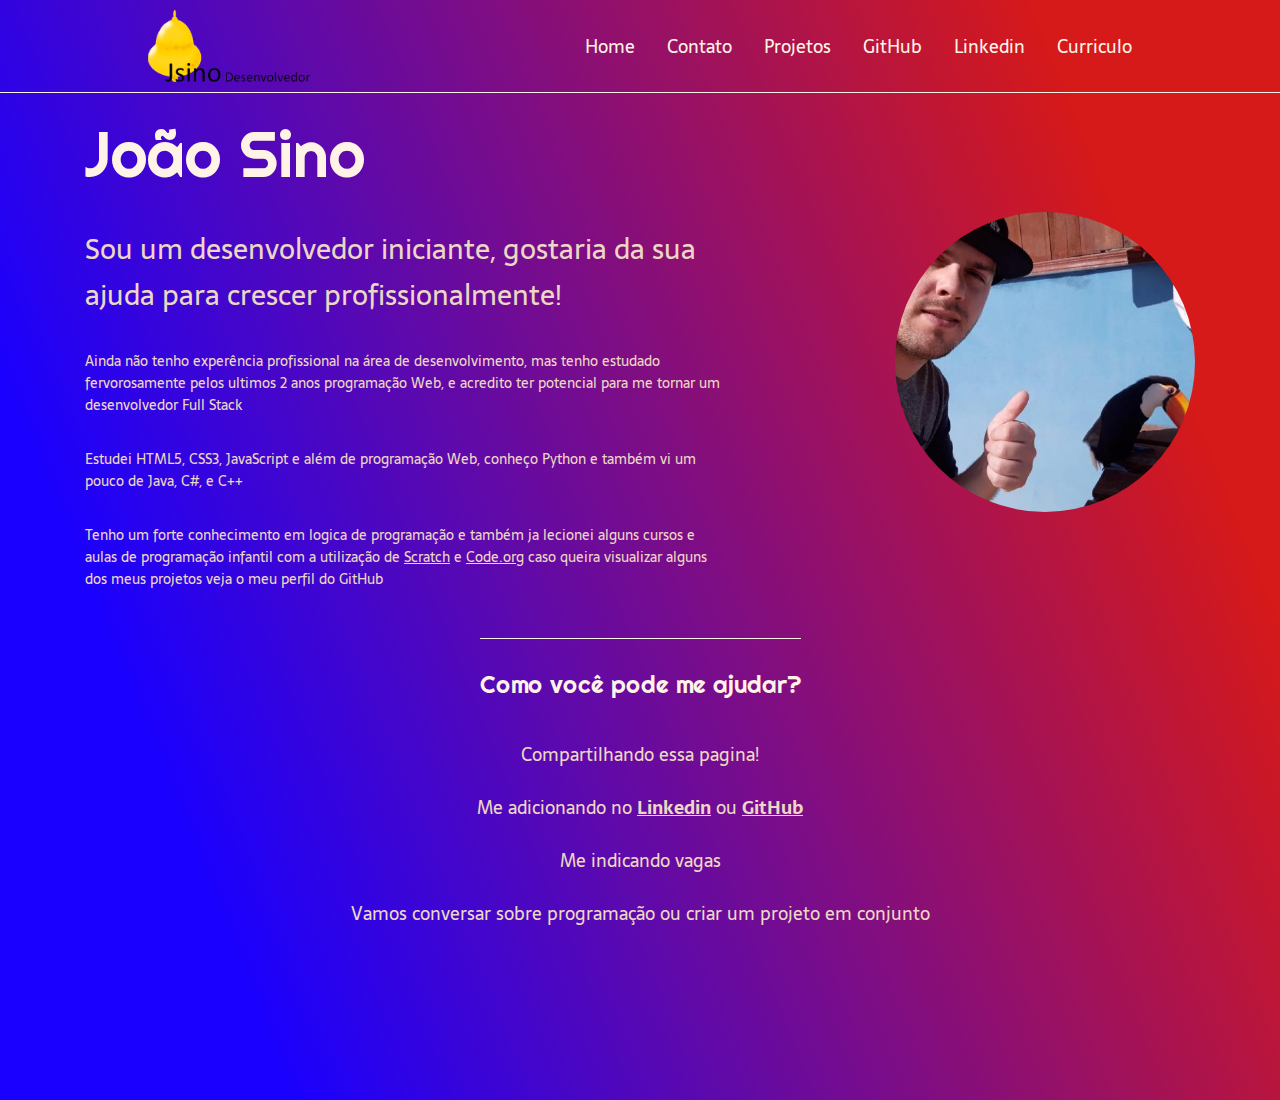
==== index.html @ 68c11166 "Update index.html" ====
<!DOCTYPE html>
<html lang="pt-br">
  <head>
    <meta charset="UTF-8" />
    <meta http-equiv="X-UA-Compatible" content="IE=edge" />
    <meta name="viewport" content="width=device-width, initial-scale=1.0" />
    <link rel="stylesheet" href="estilo.css" />
    <meta
      name="description"
      content="Um Desenvolvedor que pretende mudar o mundo"
    />
    <title>Landing Page - João Sino</title>
  </head>
  <body>
    <header class="cabecalho">
      <img
        class="cabecalho-imagem"
        src="./midia/Camada 1.png"
        alt="Logo João Sino"
      />
      <nav class="cabecalho-menu">
        <a class="cabecalho-menu-item" href="index.html">Home</a>
        <a class="cabecalho-menu-item" href="contato.html">Contato</a>
        <a class="cabecalho-menu-item" href="projetos.html">Projetos</a>
        <a class="cabecalho-menu-item" href="https://github.com/Joaosino" target="_blank">GitHub</a>
        <a class="cabecalho-menu-item" href="https://www.linkedin.com/in/jo%C3%A3o-sino-b85ba9a8/" target="_blank">Linkedin</a>
        <a class="cabecalho-menu-item" href="/midia/CV joão Sino_v1.pdf" download="Curriculo João Sino" >Curriculo</a>
      </nav>
    </header>
    <main class="conteudo">
      <section class="conteudo-principal">
        <div class="conteudo-principal-escrito">
          <h1 class="conteudo-principal-escrito-titulo">João Sino</h1>
          <h2 class="conteudo-principal-escrito-subtitulo">
            Sou um desenvolvedor iniciante, gostaria da sua ajuda para crescer
            profissionalmente!
          </h2>
          <p class="conteudo-principal-escrito-paragrafo">
            Ainda não tenho experência profissional na área de desenvolvimento,
            mas tenho estudado fervorosamente pelos ultimos 2 anos programação
            Web, e acredito ter potencial para me tornar um desenvolvedor Full
            Stack
          </p>
          <p class="conteudo-principal-escrito-paragrafo">
            Estudei HTML5, CSS3, JavaScript e além de programação Web, conheço
            Python e também vi um pouco de Java, C#, e C++
          </p>
          <p class="conteudo-principal-escrito-paragrafo">
            Tenho um forte conhecimento em logica de programação e também ja
            lecionei alguns cursos e aulas de programação infantil com a
            utilização de
            <a href="https://scratch.mit.edu/" target="_blank">Scratch</a> e
            <a href="https://code.org/" target="_blank">Code.org</a> caso queira
            visualizar alguns dos meus projetos veja o meu perfil do GitHub
          </p>
        </div>
        <img
          class="conteudo-secundario-imagem"
          src="/midia/foto-capa.jpg"
          alt="Foto João Sino e um tucano"
        />
      </section>
      <section class="conteudo-secundario">
        <h3 class="conteudo-secundario-subtitulo">Como você pode me ajudar?</h3>
        <p class="conteudo-secundario-paragrafo">Compartilhando essa pagina!</p>
        <p class="conteudo-secundario-paragrafo">
          Me adicionando no
          <strong
            ><a
              href="https://www.linkedin.com/in/jo%C3%A3o-sino-b85ba9a8/"
              target="_blank"
              >Linkedin</a
            ></strong
          >
          ou <a href="https://github.com/Joaosino" target="_blank">GitHub</a>
        </p>
        <p class="conteudo-secundario-paragrafo">Me indicando vagas</p>
        <p class="conteudo-secundario-paragrafo">
          Vamos conversar sobre programação ou criar um projeto em conjunto
        </p>
      </section>
    </main>
  </body>
</html>
---- estilo.css ----
@import url('https://fonts.googleapis.com/css2?family=Righteous&family=Sarala:wght@400;700&display=swap');

*{
  margin: 0;
  padding: 0;
  box-sizing: border-box;
  text-decoration: none;
  
}
body{
  font-size: 100%;
  background: linear-gradient(68.15deg, rgba(25, 0, 255, 1) 16.62%, rgb(214, 25, 25) 85.61%);
  background-repeat: no-repeat;
  height: 1100px;  
  background-size: cover;
  
}
.cabecalho{
  display: flex;
  flex-direction: row;
  align-items: center;
  justify-content: space-around;
  padding: 10px;
  border-bottom: 0.4px solid #fff2e7;
}

.cabecalho-imagem{
  height: 72px;
}
.cabecalho-menu{
  display: flex;
  gap: 32px;
}
.cabecalho-menu-item{
  font-family: 'Sarala', sans-serif;
  color: #fff2e7;    
  font-weight: 400;
  font-size: 18px;
}
.conteudo{
  margin-bottom: 48px;
}
.conteudo-principal{
  margin-top: 20px;
  display: flex;
  flex-direction: row;
  align-items: center;
  justify-content: space-around;
  width: 100%;
}
.conteudo-principal-escrito{
  display: flex;
  flex-direction: column;
  gap: 32px; 
  width: 50%;
}
.conteudo-principal-escrito-titulo{
  font-family: 'Righteous', cursive;
  font-weight: 400;
  font-size: 64px;
  color: #fff2e7;
}
.conteudo-principal-escrito-subtitulo{
  font-family: 'Sarala', sans-serif;
  font-weight: 400;
  font-size: 28px;
  color: #ECD6C4;
}
.conteudo-principal-escrito-paragrafo{
  font-family: 'Sarala', sans-serif;
  font-weight: 200;
  font-size: 14px;
  color: #ECD6C4;
}
.conteudo-principal-escrito-paragrafo a{
  font-family: 'Sarala', sans-serif;
  font-weight: 400;
  font-size: 14px;
  color: #ECD6C4;
  text-decoration: underline;
}

.conteudo-principal-imagem{
  height: 430px;
  border-radius: 25%;
}
.conteudo-secundario{
  display: flex;
  flex-direction: column;
  align-items: center;
  gap: 24px;
  margin-top: 48px;
}
.conteudo-secundario-subtitulo{
  border-top: 0.4px solid #fff2e7;
  padding-top: 30px;
  font-family: 'Righteous', cursive;
  font-weight: 400;
  font-size: 24px;
  color: #fff2e7;
  margin-bottom: 16px;
}
.conteudo-secundario-paragrafo{
  font-family: 'Sarala', sans-serif;
  font-weight: 300;
  font-size: 18px;
  color: #ECD6C4;
}
.conteudo-secundario-paragrafo a{
  font-family: 'Sarala', sans-serif;
  font-weight: 700;
  font-size: 18px;
  color: #ECD6C4;
  text-decoration: underline;
  cursor: pointer;
}
.conteudo-secundario-imagem{
  margin-top: 20px;
  height: 300px;
  border-radius: 50%;
}
.conteudo-secundario-container{
  width: 90%;
  display: flex;
  flex-direction: row;
  align-items: center;
  justify-content: center;
  gap: 15px;
  flex-wrap: wrap;
}
.conteudo-secundario-projeto{
  width: 450px;
  height: 400px;
  border: 1px #ECD6C4 solid;
  border-radius: 5px;
  display: flex;
  flex-direction: column;
  align-items: center;
  justify-content: center;
  gap: 5px;
}

.conteudo-secundario-projeto .titulo{
  font-family: 'Righteous', cursive;
  font-weight: 700;
  font-size: 20px;
  color: #ECD6C4;
  margin-bottom: 10px;
  border-bottom: 1px #ECD6C4 solid;
}
.conteudo-secundario-projeto .imagem{
  height: 200px;
}
.conteudo-secundario-projeto .paragrafo{
  font-family: 'Sarala', sans-serif;
  font-weight: 200;
  font-size: 16px;
  color: #ECD6C4;
  width: 90%;
  margin-top: 20px;
}

.conteudo-principal-tabela{
  border: 1px #ECD6C4 solid;
  padding: 5px;
  height: 200px;
  border-radius: 8px;
}
.conteudo-principal-tabela-linha{
  font-size: 20px;
  font-family: 'Sarala', sans-serif;
  font-weight: 700;
  color: #ECD6C4;
  text-decoration: none;
  text-align: center;
}
.conteudo-principal-tabela-linha a{
  text-decoration: none;
  font-size: 20px;
  font-family: 'Sarala', sans-serif;
  font-weight: 700;
  color: #ECD6C4;
  text-decoration: none;
  text-align: center;
}
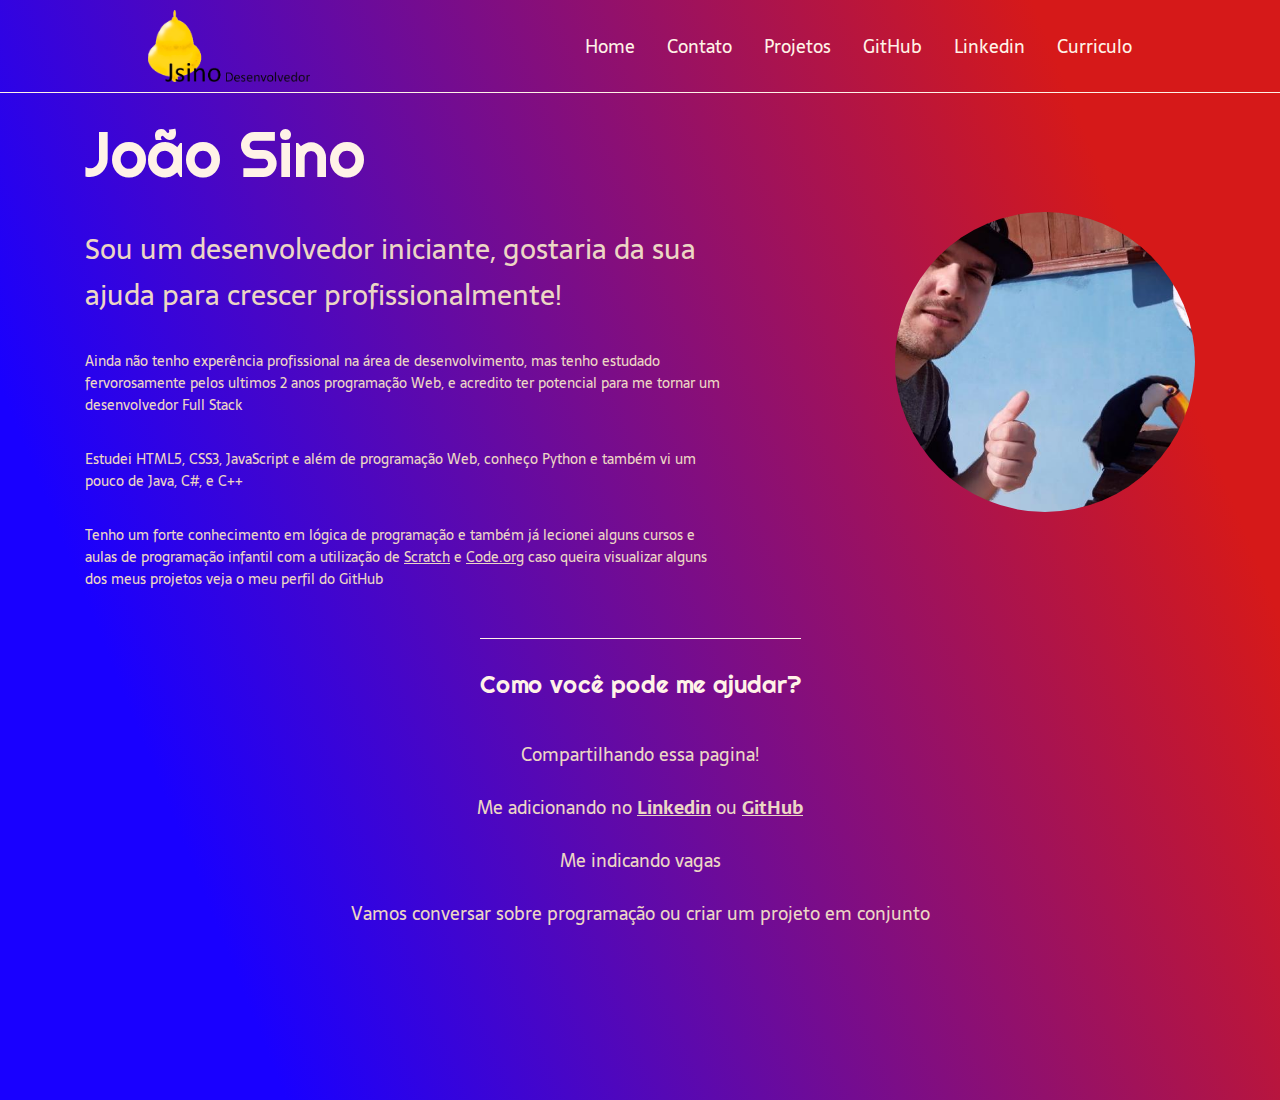
==== commit 610b5651: "Update index.html" ====
--- a/index.html
+++ b/index.html
@@ -15,7 +15,7 @@
     <header class="cabecalho">
       <img
         class="cabecalho-imagem"
-        src="./midia/Camada 1.png"
+        src="midia/Camada 1.png"
         alt="Logo João Sino"
       />
       <nav class="cabecalho-menu">
@@ -24,7 +24,7 @@
         <a class="cabecalho-menu-item" href="projetos.html">Projetos</a>
         <a class="cabecalho-menu-item" href="https://github.com/Joaosino" target="_blank">GitHub</a>
         <a class="cabecalho-menu-item" href="https://www.linkedin.com/in/jo%C3%A3o-sino-b85ba9a8/" target="_blank">Linkedin</a>
-        <a class="cabecalho-menu-item" href="/midia/CV joão Sino_v1.pdf" download="Curriculo João Sino" >Curriculo</a>
+        <a class="cabecalho-menu-item" href="midia/CV joão Sino_v1.pdf" download="Curriculo João Sino.pdf" >Curriculo</a>
       </nav>
     </header>
     <main class="conteudo">
@@ -46,7 +46,7 @@
             Python e também vi um pouco de Java, C#, e C++
           </p>
           <p class="conteudo-principal-escrito-paragrafo">
-            Tenho um forte conhecimento em logica de programação e também ja
+            Tenho um forte conhecimento em lógica de programação e também já
             lecionei alguns cursos e aulas de programação infantil com a
             utilização de
             <a href="https://scratch.mit.edu/" target="_blank">Scratch</a> e
@@ -56,7 +56,7 @@
         </div>
         <img
           class="conteudo-secundario-imagem"
-          src="/midia/foto-capa.jpg"
+          src="midia/foto-capa.jpg"
           alt="Foto João Sino e um tucano"
         />
       </section>
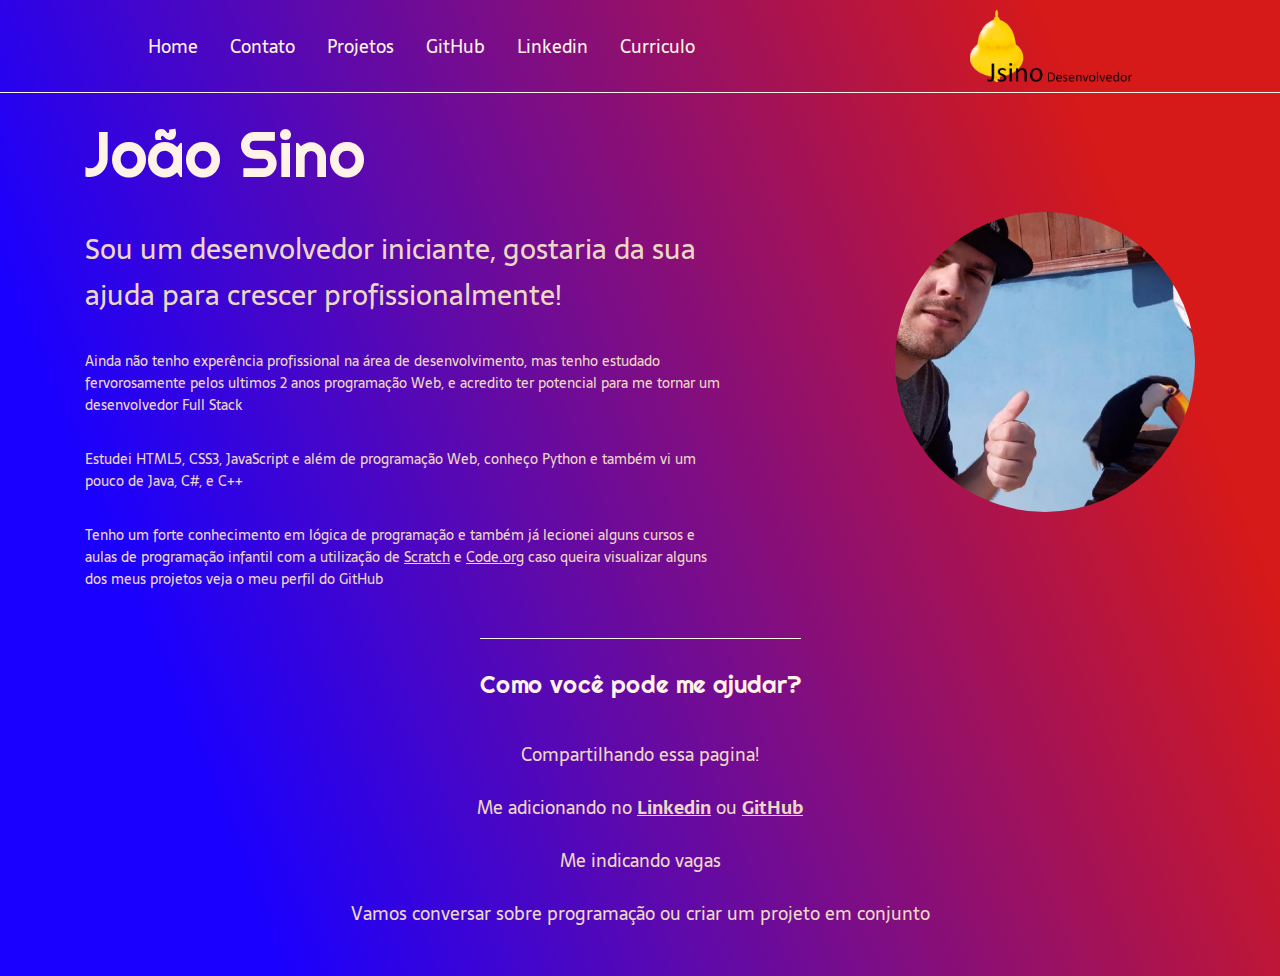
==== commit f2214c38: "Atualização mobile" ====
--- a/index.html
+++ b/index.html
@@ -13,19 +13,42 @@
   </head>
   <body>
     <header class="cabecalho">
+      <div class="menu-hamburguer">
+        <input type="checkbox" id="checkbox-menu" />
+        <label for="checkbox-menu">
+          <span></span>
+          <span></span>
+          <span></span>
+        </label>
+        <nav class="cabecalho-menu">
+          <a class="cabecalho-menu-item" href="index.html">Home</a>
+          <a class="cabecalho-menu-item" href="contato.html">Contato</a>
+          <a class="cabecalho-menu-item" href="projetos.html">Projetos</a>
+          <a
+            class="cabecalho-menu-item"
+            href="https://github.com/Joaosino"
+            target="_blank"
+            >GitHub</a
+          >
+          <a
+            class="cabecalho-menu-item"
+            href="https://www.linkedin.com/in/jo%C3%A3o-sino-b85ba9a8/"
+            target="_blank"
+            >Linkedin</a
+          >
+          <a
+            class="cabecalho-menu-item"
+            href="midia/CV joão Sino_v1.pdf"
+            download="Curriculo João Sino.pdf"
+            >Curriculo</a
+          >
+        </nav>
+      </div>
       <img
         class="cabecalho-imagem"
         src="midia/Camada 1.png"
         alt="Logo João Sino"
       />
-      <nav class="cabecalho-menu">
-        <a class="cabecalho-menu-item" href="index.html">Home</a>
-        <a class="cabecalho-menu-item" href="contato.html">Contato</a>
-        <a class="cabecalho-menu-item" href="projetos.html">Projetos</a>
-        <a class="cabecalho-menu-item" href="https://github.com/Joaosino" target="_blank">GitHub</a>
-        <a class="cabecalho-menu-item" href="https://www.linkedin.com/in/jo%C3%A3o-sino-b85ba9a8/" target="_blank">Linkedin</a>
-        <a class="cabecalho-menu-item" href="midia/CV joão Sino_v1.pdf" download="Curriculo João Sino.pdf" >Curriculo</a>
-      </nav>
     </header>
     <main class="conteudo">
       <section class="conteudo-principal">
@@ -55,7 +78,7 @@
           </p>
         </div>
         <img
-          class="conteudo-secundario-imagem"
+          class="conteudo-principal-imagem"
           src="midia/foto-capa.jpg"
           alt="Foto João Sino e um tucano"
         />
--- a/estilo.css
+++ b/estilo.css
@@ -1,21 +1,23 @@
 @import url('https://fonts.googleapis.com/css2?family=Righteous&family=Sarala:wght@400;700&display=swap');
 
-*{
+* {
   margin: 0;
   padding: 0;
   box-sizing: border-box;
   text-decoration: none;
-  
-}
-body{
+}
+body {
   font-size: 100%;
-  background: linear-gradient(68.15deg, rgba(25, 0, 255, 1) 16.62%, rgb(214, 25, 25) 85.61%);
+  background: linear-gradient(
+    68.15deg,
+    rgba(25, 0, 255, 1) 16.62%,
+    rgb(214, 25, 25) 85.61%
+  );
   background-repeat: no-repeat;
-  height: 1100px;  
+  height: 100%;
   background-size: cover;
-  
-}
-.cabecalho{
+}
+.cabecalho {
   display: flex;
   flex-direction: row;
   align-items: center;
@@ -23,24 +25,26 @@
   padding: 10px;
   border-bottom: 0.4px solid #fff2e7;
 }
-
-.cabecalho-imagem{
+.cabecalho #checkbox-menu{
+  display: none;
+}
+.cabecalho-imagem {
   height: 72px;
 }
-.cabecalho-menu{
+.cabecalho-menu {
   display: flex;
   gap: 32px;
 }
-.cabecalho-menu-item{
-  font-family: 'Sarala', sans-serif;
-  color: #fff2e7;    
+.cabecalho-menu-item {
+  font-family: 'Sarala', sans-serif;
+  color: #fff2e7;
   font-weight: 400;
   font-size: 18px;
 }
-.conteudo{
+.conteudo {
   margin-bottom: 48px;
 }
-.conteudo-principal{
+.conteudo-principal {
   margin-top: 20px;
   display: flex;
   flex-direction: row;
@@ -48,50 +52,52 @@
   justify-content: space-around;
   width: 100%;
 }
-.conteudo-principal-escrito{
+.conteudo-principal-escrito {
   display: flex;
   flex-direction: column;
-  gap: 32px; 
+  gap: 32px;
   width: 50%;
 }
-.conteudo-principal-escrito-titulo{
+.conteudo-principal-escrito-titulo {
   font-family: 'Righteous', cursive;
   font-weight: 400;
   font-size: 64px;
   color: #fff2e7;
 }
-.conteudo-principal-escrito-subtitulo{
+.conteudo-principal-escrito-subtitulo {
   font-family: 'Sarala', sans-serif;
   font-weight: 400;
   font-size: 28px;
-  color: #ECD6C4;
-}
-.conteudo-principal-escrito-paragrafo{
+  color: #ecd6c4;
+}
+.conteudo-principal-escrito-paragrafo {
   font-family: 'Sarala', sans-serif;
   font-weight: 200;
   font-size: 14px;
-  color: #ECD6C4;
-}
-.conteudo-principal-escrito-paragrafo a{
+  color: #ecd6c4;
+}
+.conteudo-principal-escrito-paragrafo a {
   font-family: 'Sarala', sans-serif;
   font-weight: 400;
   font-size: 14px;
-  color: #ECD6C4;
+  color: #ecd6c4;
   text-decoration: underline;
 }
 
-.conteudo-principal-imagem{
-  height: 430px;
-  border-radius: 25%;
-}
-.conteudo-secundario{
+.conteudo-principal-imagem {
+  margin-top: 20px;
+  height: 300px;
+  border-radius: 50%;
+}
+
+.conteudo-secundario {
   display: flex;
   flex-direction: column;
   align-items: center;
   gap: 24px;
   margin-top: 48px;
 }
-.conteudo-secundario-subtitulo{
+.conteudo-secundario-subtitulo {
   border-top: 0.4px solid #fff2e7;
   padding-top: 30px;
   font-family: 'Righteous', cursive;
@@ -100,26 +106,22 @@
   color: #fff2e7;
   margin-bottom: 16px;
 }
-.conteudo-secundario-paragrafo{
+.conteudo-secundario-paragrafo {
   font-family: 'Sarala', sans-serif;
   font-weight: 300;
   font-size: 18px;
-  color: #ECD6C4;
-}
-.conteudo-secundario-paragrafo a{
+  color: #ecd6c4;
+}
+.conteudo-secundario-paragrafo a {
   font-family: 'Sarala', sans-serif;
   font-weight: 700;
   font-size: 18px;
-  color: #ECD6C4;
+  color: #ecd6c4;
   text-decoration: underline;
   cursor: pointer;
 }
-.conteudo-secundario-imagem{
-  margin-top: 20px;
-  height: 300px;
-  border-radius: 50%;
-}
-.conteudo-secundario-container{
+
+.conteudo-secundario-container {
   width: 90%;
   display: flex;
   flex-direction: row;
@@ -128,10 +130,10 @@
   gap: 15px;
   flex-wrap: wrap;
 }
-.conteudo-secundario-projeto{
+.conteudo-secundario-projeto {
   width: 450px;
   height: 400px;
-  border: 1px #ECD6C4 solid;
+  border: 1px #ecd6c4 solid;
   border-radius: 5px;
   display: flex;
   flex-direction: column;
@@ -140,46 +142,290 @@
   gap: 5px;
 }
 
-.conteudo-secundario-projeto .titulo{
+.conteudo-secundario-projeto .titulo {
   font-family: 'Righteous', cursive;
   font-weight: 700;
   font-size: 20px;
-  color: #ECD6C4;
+  color: #ecd6c4;
   margin-bottom: 10px;
-  border-bottom: 1px #ECD6C4 solid;
-}
-.conteudo-secundario-projeto .imagem{
+  border-bottom: 1px #ecd6c4 solid;
+}
+.conteudo-secundario-projeto .imagem {
   height: 200px;
 }
-.conteudo-secundario-projeto .paragrafo{
+.conteudo-secundario-projeto .paragrafo {
   font-family: 'Sarala', sans-serif;
   font-weight: 200;
   font-size: 16px;
-  color: #ECD6C4;
+  color: #ecd6c4;
   width: 90%;
   margin-top: 20px;
 }
 
-.conteudo-principal-tabela{
-  border: 1px #ECD6C4 solid;
+.conteudo-principal-tabela {
+  border: 1px #ecd6c4 solid;
   padding: 5px;
   height: 200px;
   border-radius: 8px;
 }
-.conteudo-principal-tabela-linha{
+.conteudo-principal-tabela-linha {
   font-size: 20px;
   font-family: 'Sarala', sans-serif;
   font-weight: 700;
-  color: #ECD6C4;
+  color: #ecd6c4;
   text-decoration: none;
   text-align: center;
 }
-.conteudo-principal-tabela-linha a{
+.conteudo-principal-tabela-linha a {
   text-decoration: none;
   font-size: 20px;
   font-family: 'Sarala', sans-serif;
   font-weight: 700;
-  color: #ECD6C4;
+  color: #ecd6c4;
   text-decoration: none;
   text-align: center;
 }
+
+@media screen and (max-width: 600px) {
+  .cabecalho {
+    border-bottom: 0.4px solid #fff2e7;
+  }
+  .cabecalho-imagem {
+    height: 72px;
+  }
+  .menu-hamburguer {
+    align-items: center;
+    justify-content: center;
+  }
+  #checkbox-menu {
+    position: absolute;
+    opacity: 0;
+  }
+  label {
+    margin: 10px;
+    cursor: pointer;
+    position: relative;
+    display: block;
+    height: 22px;
+    width: 30px;
+    z-index: 1;
+  }
+  label span {
+    position: absolute;
+    display: block;
+    width: 100%;
+    height: 5px;
+    border-radius: 30px;
+    background: #f16234;
+    transition: 0.25s ease-in-out;
+  }
+  .cabecalho-menu a {
+    width: 100%;
+    font-family: 'Sarala', sans-serif;
+    color: #fff2e7;
+    font-weight: 400;
+    font-size: 18px;
+  }
+  label span:nth-child(1) {
+    top: 0;
+  }
+  label span:nth-child(2) {
+    top: 8px;
+  }
+  label span:nth-child(3) {
+    top: 16px;
+  }
+  #checkbox-menu:checked + label span:nth-child(1) {
+    transform: rotate(-45deg);
+    top: 8px;
+  }
+  #checkbox-menu:checked + label span:nth-child(2) {
+    opacity: 0;
+  }
+  #checkbox-menu:checked + label span:nth-child(3) {
+    transform: rotate(45deg);
+    top: 8px;
+  }
+  #checkbox-menu:checked ~ .cabecalho-menu{
+    transition: 0.8s ease-in-out;
+    display: flex;    
+    flex-direction: column;
+    justify-content: center;
+    align-items: center;
+    width: 100%;
+    position: absolute;
+    left: 0;
+    gap: 0;
+  }
+
+  #checkbox-menu:checked, .cabecalho-menu {
+    transition: 0.8s ease-in-out;
+    display: none;
+  }
+  .cabecalho-menu-item{
+    display: flex;
+    justify-content:center;
+    background-color: rgba(255, 0, 0, 0.705);
+  }
+  .cabecalho-menu-item:hover{
+    display: flex;
+    justify-content:center;
+    background-color: rgba(255, 0, 0, 0.5);
+  }
+  .conteudo {
+    margin-bottom: 28px;
+    display: flex;
+    flex-direction: column;
+    justify-content: center;
+    align-items: center;
+    width: 100%;
+  }
+  .conteudo-principal {
+    margin-top: 20px;
+    display: flex;
+    flex-direction: column;
+    align-items: center;
+    justify-content: space-around;
+    width: 100%;
+  }
+  .conteudo-principal-escrito {
+    display: flex;
+    flex-direction: column;
+    gap: 32px;
+    width: 90%;
+  }
+  .conteudo-principal-escrito-titulo {
+    font-family: 'Righteous', cursive;
+    font-weight: 400;
+    font-size: 48px;
+    color: #fff2e7;
+  }
+  .conteudo-principal-escrito-subtitulo {
+    font-family: 'Sarala', sans-serif;
+    font-weight: 400;
+    font-size: 18px;
+    color: #ecd6c4;
+  }
+  .conteudo-principal-escrito-paragrafo {
+    font-family: 'Sarala', sans-serif;
+    font-weight: 200;
+    font-size: 12px;
+    color: #ecd6c4;
+  }
+  .conteudo-principal-escrito-paragrafo a {
+    font-family: 'Sarala', sans-serif;
+    font-weight: 400;
+    font-size: 12px;
+    color: #ecd6c4;
+    text-decoration: underline;
+  }
+  
+  .conteudo-principal-imagem {
+    margin-top: 20px;
+    height: 300px;
+    border-radius: 50%;
+  }
+  
+  .conteudo-secundario {
+    width: 90%;
+    display: flex;
+    align-items: center;
+    justify-self: center;
+    gap: 24px;
+  }
+  .conteudo-secundario-subtitulo {
+    border-top: 0.4px solid #fff2e7;
+    padding-top: 30px;
+    font-family: 'Righteous', cursive;
+    font-weight: 400;
+    font-size: 18px;
+    color: #fff2e7;
+    margin-bottom: 16px;
+  }
+  .conteudo-secundario-paragrafo {
+    font-family: 'Sarala', sans-serif;
+    font-weight: 300;
+    font-size: 12px;
+    color: #ecd6c4;
+  }
+  .conteudo-secundario-paragrafo a {
+    font-family: 'Sarala', sans-serif;
+    font-weight: 700;
+    font-size: 12px;
+    color: #ecd6c4;
+    text-decoration: underline;
+    cursor: pointer;
+  }
+  .conteudo-principal-tabela {
+    border: 1px #ecd6c4 solid;
+    padding: 5px;
+    height: 125px;
+    border-radius: 8px;
+    width: 100%;
+  }
+  .conteudo-principal-tabela-linha {
+    font-size: 10px;
+    font-family: 'Sarala', sans-serif;
+    font-weight: 700;
+    color: #ecd6c4;
+    text-decoration: none;
+    text-align: center;
+  }
+  .conteudo-principal-tabela-linha a {
+    text-decoration: none;
+    font-size: 12px;
+    font-family: 'Sarala', sans-serif;
+    font-weight: 700;
+    color: #ecd6c4;
+    text-decoration: underline;
+    text-align: center;
+  }
+  .conteudo-secundario-container {
+    width: 100%;
+    display: flex;
+    flex-direction: row;
+    align-items: center;
+    justify-content: center;
+    gap: 15px;
+    flex-wrap: wrap;
+  }
+  .conteudo-principal .conteudo-principal-escrito-titulo {
+    text-decoration: none;
+    font-size: 18px;
+    font-family: 'Sarala', sans-serif;
+    font-weight: 700;
+    color: #ecd6c4;
+    text-align: center;
+  }
+  .conteudo-secundario-projeto {
+    width: 95%;
+    height: 350px;
+    border: 1px #ecd6c4 solid;
+    border-radius: 5px;
+    display: flex;
+    flex-direction: column;
+    align-items: center;
+    justify-content: center;
+    gap: 5px;
+  }
+  
+  .conteudo-secundario-projeto .titulo {
+    font-family: 'Righteous', cursive;
+    font-weight: 700;
+    font-size: 20px;
+    color: #ecd6c4;
+    margin-bottom: 10px;
+    border-bottom: 1px #ecd6c4 solid;
+  }
+  .conteudo-secundario-projeto .imagem {
+    height: 140px;
+  }
+  .conteudo-secundario-projeto .paragrafo {
+    font-family: 'Sarala', sans-serif;
+    font-weight: 200;
+    font-size: 16px;
+    color: #ecd6c4;
+    width: 90%;
+    margin-top: 20px;
+  }  
+}
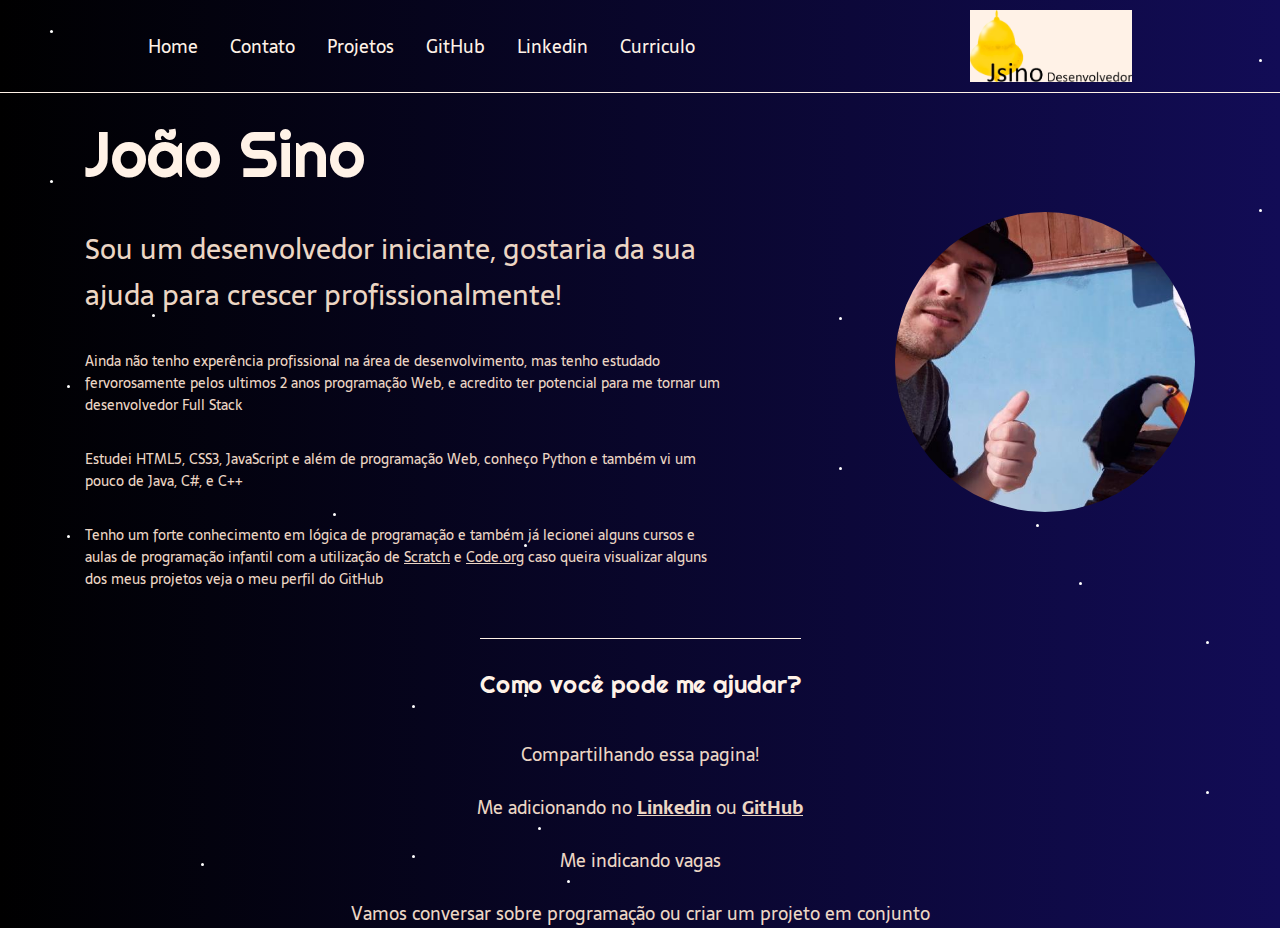
==== commit 1b795f75: "Estrelas funcionais" ====
--- a/index.html
+++ b/index.html
@@ -12,6 +12,7 @@
     <title>Landing Page - João Sino</title>
   </head>
   <body>
+    <div class="stars" ></div>
     <header class="cabecalho">
       <div class="menu-hamburguer">
         <input type="checkbox" id="checkbox-menu" />
--- a/estilo.css
+++ b/estilo.css
@@ -1,21 +1,104 @@
 @import url('https://fonts.googleapis.com/css2?family=Righteous&family=Sarala:wght@400;700&display=swap');
-
 * {
   margin: 0;
   padding: 0;
   box-sizing: border-box;
   text-decoration: none;
 }
+html{
+  width: 100vw;
+  height: 100%;
+  background: linear-gradient(0.25turn, #000000,#120c56);
+}
+.stars{
+  z-index: -1;
+  position: absolute;
+	width: 3px;
+	height: 3px;
+	border-radius: 50%;
+  box-shadow: 50px 30px white,
+  67px 385px white,
+  736px 1977px white,
+  412px 705px white,
+  573px 1599px white,
+  729px 1573px white,
+  1477px 1882px white,
+  265px 1311px white,
+  333px 363px white,
+  1079px 432px white,
+  1036px 374px white,
+  1206px 641px white,
+  152px 164px white,
+  1152px 950px white,
+  1467px 414px white,
+  524px 544px white,
+  1800px 572px white,
+  1254px 977px white,
+  1922px 987px white,
+  1405px 781px white,
+  567px 880px white,
+  743px 1124px white,
+  1259px 59px white,
+  839px 317px white,
+  9520px 1613px white,
+  1840px 1109px white,
+  538px 827px white,
+  1673px 143px white,
+  1090px 1584px white,
+  1543px 1312px white,
+  201px 863px white;
+  animation: anim-stars 20s linear infinite;
+}
+.stars::after{
+  z-index: -1;
+  content: " ";
+  position: absolute;
+  top: 150px;
+  width: 3px;
+  height: 3px;
+  border-radius: 50%;
+  box-shadow: 50px 30px white,
+  67px 385px white,
+  736px 1977px white,
+  412px 705px white,
+  573px 1599px white,
+  729px 1573px white,
+  1477px 1882px white,
+  265px 1311px white,
+  333px 363px white,
+  1079px 432px white,
+  1036px 374px white,
+  1206px 641px white,
+  152px 164px white,
+  1152px 950px white,
+  1467px 414px white,
+  524px 544px white,
+  1800px 572px white,
+  1254px 977px white,
+  1922px 987px white,
+  1405px 781px white,
+  567px 880px white,
+  743px 1124px white,
+  1259px 59px white,
+  839px 317px white,
+  9520px 1613px white,
+  1840px 1109px white,
+  538px 827px white,
+  1673px 143px white,
+  1090px 1584px white,
+  1543px 1312px white,
+  201px 863px white;
+}
+@keyframes anim-stars {
+    from {
+        transform: translateY(0px);
+    }
+    to {
+        transform: translateY(-550px);
+    }
+}
 body {
   font-size: 100%;
-  background: linear-gradient(
-    68.15deg,
-    rgba(25, 0, 255, 1) 16.62%,
-    rgb(214, 25, 25) 85.61%
-  );
-  background-repeat: no-repeat;
-  height: 100%;
-  background-size: cover;
 }
 .cabecalho {
   display: flex;
@@ -30,6 +113,7 @@
 }
 .cabecalho-imagem {
   height: 72px;
+  background-color: #fff2e7;
 }
 .cabecalho-menu {
   display: flex;
@@ -89,7 +173,6 @@
   height: 300px;
   border-radius: 50%;
 }
-
 .conteudo-secundario {
   display: flex;
   flex-direction: column;
@@ -120,7 +203,6 @@
   text-decoration: underline;
   cursor: pointer;
 }
-
 .conteudo-secundario-container {
   width: 90%;
   display: flex;
@@ -141,7 +223,6 @@
   justify-content: center;
   gap: 5px;
 }
-
 .conteudo-secundario-projeto .titulo {
   font-family: 'Righteous', cursive;
   font-weight: 700;
@@ -161,7 +242,6 @@
   width: 90%;
   margin-top: 20px;
 }
-
 .conteudo-principal-tabela {
   border: 1px #ecd6c4 solid;
   padding: 5px;
@@ -185,7 +265,6 @@
   text-decoration: none;
   text-align: center;
 }
-
 @media screen and (max-width: 600px) {
   .cabecalho {
     border-bottom: 0.4px solid #fff2e7;
@@ -257,7 +336,6 @@
     left: 0;
     gap: 0;
   }
-
   #checkbox-menu:checked, .cabecalho-menu {
     transition: 0.8s ease-in-out;
     display: none;
@@ -319,13 +397,11 @@
     color: #ecd6c4;
     text-decoration: underline;
   }
-  
   .conteudo-principal-imagem {
     margin-top: 20px;
     height: 300px;
     border-radius: 50%;
   }
-  
   .conteudo-secundario {
     width: 90%;
     display: flex;
@@ -389,14 +465,6 @@
     gap: 15px;
     flex-wrap: wrap;
   }
-  .conteudo-principal .conteudo-principal-escrito-titulo {
-    text-decoration: none;
-    font-size: 18px;
-    font-family: 'Sarala', sans-serif;
-    font-weight: 700;
-    color: #ecd6c4;
-    text-align: center;
-  }
   .conteudo-secundario-projeto {
     width: 95%;
     height: 350px;
@@ -408,7 +476,6 @@
     justify-content: center;
     gap: 5px;
   }
-  
   .conteudo-secundario-projeto .titulo {
     font-family: 'Righteous', cursive;
     font-weight: 700;
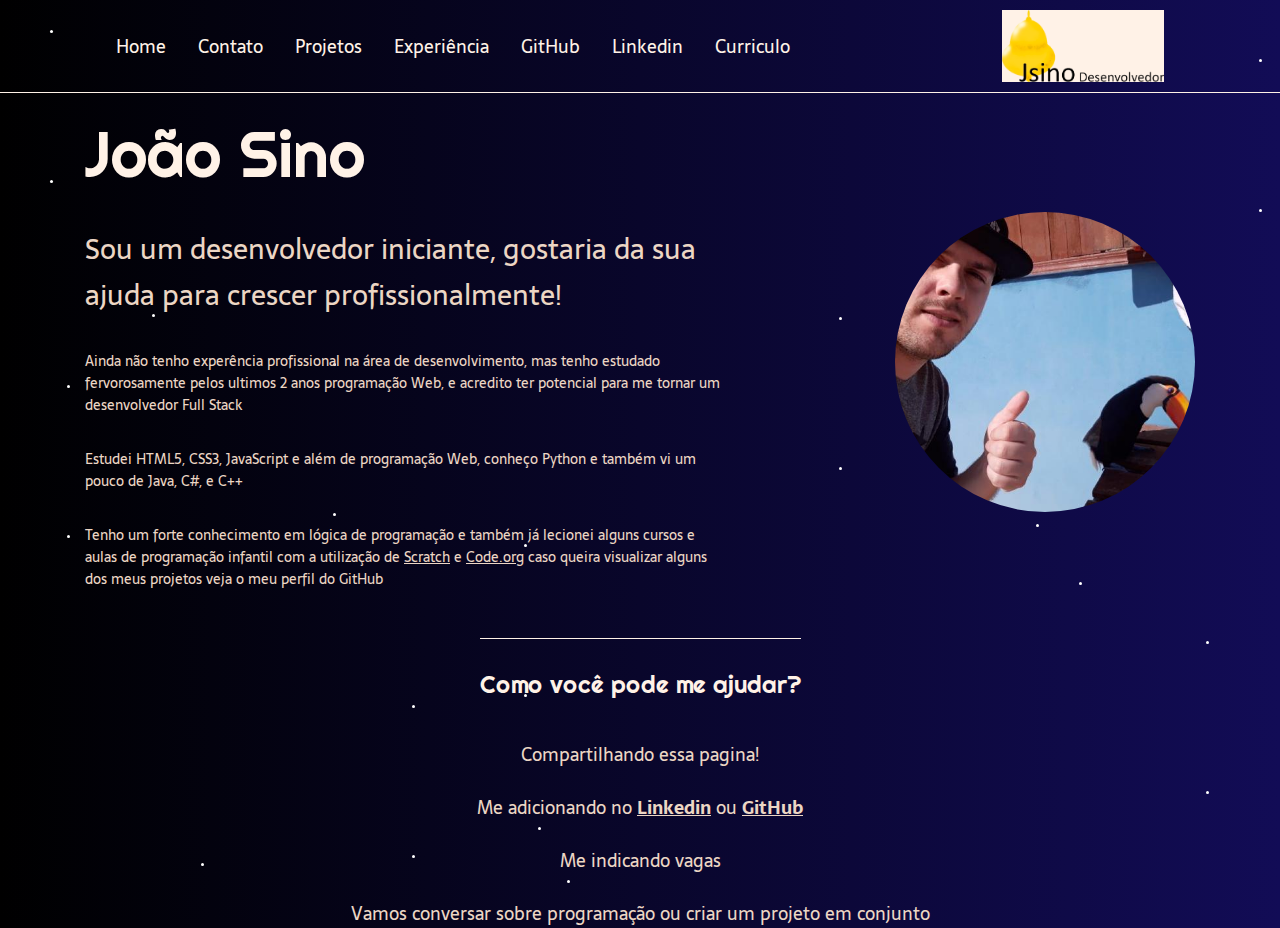
==== commit 89cc0fc4: "Experiencias parciais" ====
--- a/index.html
+++ b/index.html
@@ -25,6 +25,7 @@
           <a class="cabecalho-menu-item" href="index.html">Home</a>
           <a class="cabecalho-menu-item" href="contato.html">Contato</a>
           <a class="cabecalho-menu-item" href="projetos.html">Projetos</a>
+          <a class="cabecalho-menu-item" href="experiencias.html">Experiência</a>
           <a
             class="cabecalho-menu-item"
             href="https://github.com/Joaosino"
--- a/estilo.css
+++ b/estilo.css
@@ -6,16 +6,16 @@
   text-decoration: none;
 }
 html{
-  width: 100vw;
+  width: 100%;
   height: 100%;
   background: linear-gradient(0.25turn, #000000,#120c56);
 }
 .stars{
   z-index: -1;
   position: absolute;
-	width: 3px;
-	height: 3px;
-	border-radius: 50%;
+  width: 3px;
+  height: 3px;
+  border-radius: 50%;
   box-shadow: 50px 30px white,
   67px 385px white,
   736px 1977px white,
@@ -142,6 +142,12 @@
   gap: 32px;
   width: 50%;
 }
+.conteudo-principal-escrito-experiencia{
+  display: flex;
+  flex-direction: column;
+  gap: 32px;
+  width: 85%;
+}
 .conteudo-principal-escrito-titulo {
   font-family: 'Righteous', cursive;
   font-weight: 400;
@@ -211,6 +217,7 @@
   justify-content: center;
   gap: 15px;
   flex-wrap: wrap;
+  margin-bottom: 15px;
 }
 .conteudo-secundario-projeto {
   width: 450px;
@@ -262,9 +269,79 @@
   font-family: 'Sarala', sans-serif;
   font-weight: 700;
   color: #ecd6c4;
-  text-decoration: none;
   text-align: center;
 }
+.container-galeria{
+  display: flex;
+  flex-direction: row;
+  align-items: center;
+  justify-content: center;
+  flex-wrap: wrap;
+  gap:25px;
+  width: 60%;
+  margin-bottom: 25px;
+}
+.modal{
+  width: 100%;
+  height: 100%;
+  background-color: rgba(0, 0, 0, 0.2);
+  position: fixed;
+  visibility: hidden;
+  z-index: 1;
+  opacity: 0;
+  transition: all linear 0.3s;
+}
+.modal-content{
+  display: flex;
+  justify-content: center;
+  align-items: center;
+  height: 100vh;
+}
+#modal-img{
+  width: 65vw;
+  transform: scale(0);
+  transition: all linear 0.3s
+}
+.modal-active #modal-img{
+  transform: scale(1);
+}
+#bt-close{
+  color: white;
+  background-color: black;
+  position: absolute;
+  top: 10px;
+  right: 10px;
+  padding: 5px 10px;
+  font-size: 25px;
+  border: 1px solid white;
+  cursor: pointer;
+  transition: all linear 0.3s;
+}
+#bt-close:hover{
+  background-color: red;
+}
+.card-img{
+  height: 300px;
+  width: 300px;
+  overflow: hidden;
+  border: 1px solid white;
+}
+.small-img{
+  object-fit: cover;
+  height: 100%;
+  width: 100%;
+  cursor: pointer;
+  transition: all linear 0.4s;
+}
+.small-img:hover{
+  filter: grayscale(60%);
+  transform: scale(1.1);
+}
+.modal-active{
+  visibility: visible;
+  opacity: 1;
+}
+
 @media screen and (max-width: 600px) {
   .cabecalho {
     border-bottom: 0.4px solid #fff2e7;
@@ -369,6 +446,8 @@
   .conteudo-principal-escrito {
     display: flex;
     flex-direction: column;
+    justify-content: center;
+    align-items: center;
     gap: 32px;
     width: 90%;
   }
@@ -377,6 +456,7 @@
     font-weight: 400;
     font-size: 48px;
     color: #fff2e7;
+    text-align: center;
   }
   .conteudo-principal-escrito-subtitulo {
     font-family: 'Sarala', sans-serif;
@@ -389,6 +469,7 @@
     font-weight: 200;
     font-size: 12px;
     color: #ecd6c4;
+    text-align: left;
   }
   .conteudo-principal-escrito-paragrafo a {
     font-family: 'Sarala', sans-serif;
@@ -495,4 +576,12 @@
     width: 90%;
     margin-top: 20px;
   }  
-}
+  .container-galeria{
+    width: 100%;
+  }
+  #modal-img{
+    width: 90%;
+    object-fit: cover;
+  }
+}
+
